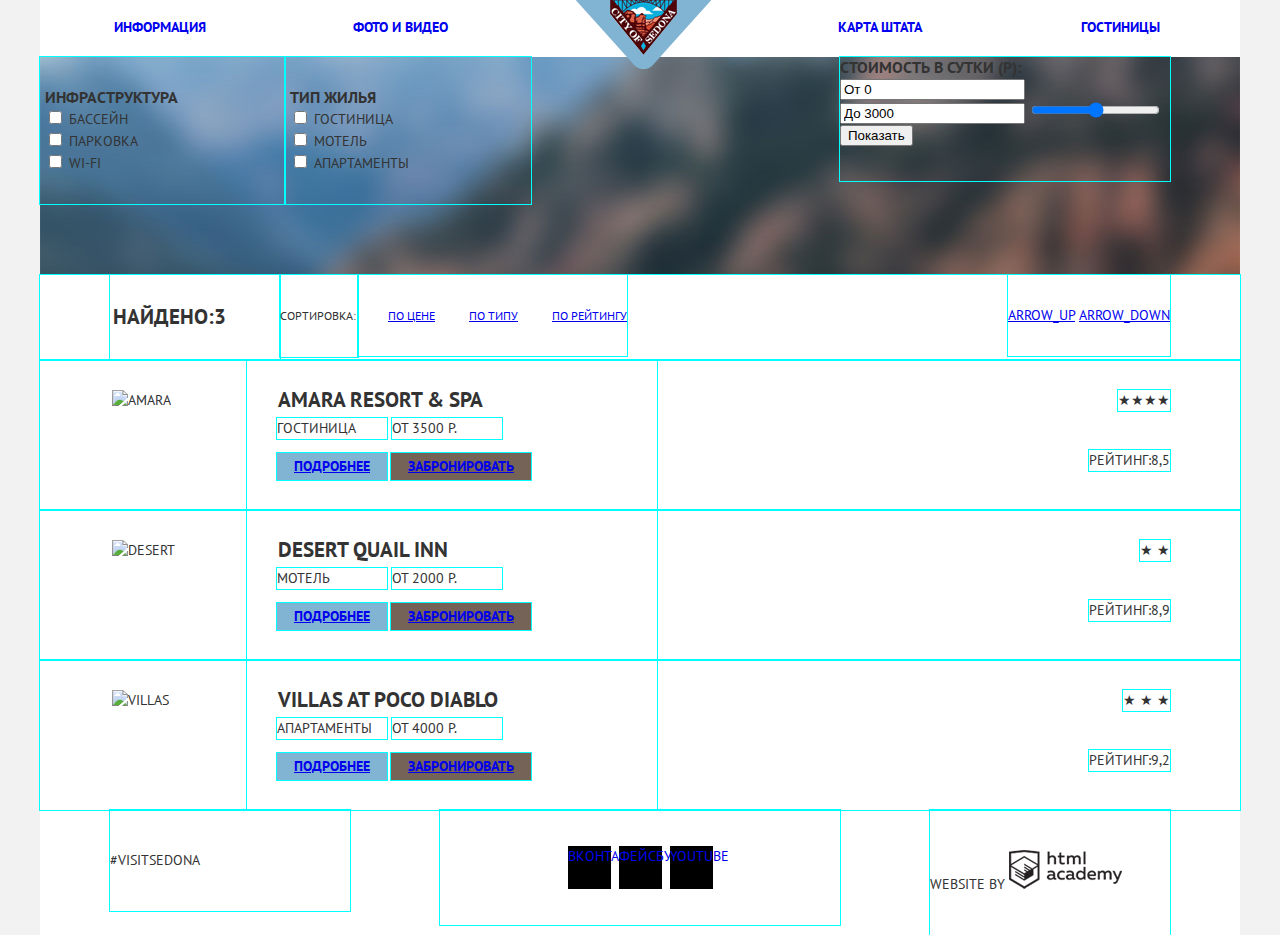
==== sedona_hotels.html @ f5ef1694 "font & padding hotels" ====
<!DOCTYPE html>
<html lang="ru">
	<head>
		<meta charset="UTF-8">
		<link href="css/style.css" rel="stylesheet">
		<link href='https://fonts.googleapis.com/css?family=PT+Sans:400,700,400italic,700italic&subset=latin,cyrillic,cyrillic-ext,latin-ext' rel='stylesheet' type='text/css'>
		<title>HTML Academy: Седона.Отели</title>
	</head>
	<body>
		<div class="container">
			<header class="main_header"> <!-- Блок: Крыша -->
				<nav class="main_navigation clearfix">
					<ul>
						<li><a href="#">Информация</a></li>
						<li><a href="#">Фото и Видео</a></li>
						<li><a class="logo" href="index.html"><img src="img/logo.png" alt="logo"/></a></li>
						<li><a href="#">Гостиницы</a></li>
						<li><a href="#">Карта штата</a></li>
					</ul>
				</nav>
			</header>
			<main class="main_hotel">
				<form class="filters clearfix" action="#" method="post"> <!-- Форма выбора отеля -->
					<div class="input-group clearfix"> <!-- Инфраструктура -->
						<h2 class="form_title">Инфраструктура</h2>
						<ul>
							<li><input type="checkbox" name="pool" id="pool"> <label for="pool" >Бассейн</label></li>
							<li><input type="checkbox" name="parking" id="parking"> <label for="parking">Парковка</label></li>
							<li><input type="checkbox" name="wi_fi" id="wi_fi"> <label for="wi_fi">wi-fi</label> </li>
						</ul>
					</div>

					<div class="input-group clearfix"> <!-- Тип жилья -->
						<h2 class="form_title">Тип жилья</h2>
						<ul>
							<li><input type="checkbox" name="hotel" id="hotel"> <label for="hotel" >Гостиница</label></li>
							<li><input type="checkbox" name="motel" id="motel"> <label for="motel">Мотель</label></li>
							<li><input type="checkbox" name="apartments" id="apartments"> <label for="apartments">Апартаменты</label></li>
						</ul>
					</div>

					<div class="block_cost"> <!-- Стоимость. Отправка формы. -->
						<h2 class="form_title">Стоимость в сутки (Р):</h2>
						<label for="field_from" ></label>
						<input id="field_from" type="text" name="field_from"  value="От 0">
						<label for="field_to" ></label>
						<input id="field_to" type="text" name="to" value="До 3000">
						<input type="range" min="0" max="5000" step="1" value="">
						<input type="button" value="Показать">
					</div>
				</form>
				
				<div class="search_results"> <!-- Блок: Карточки жилья и параметры поиска -->
					<div class="sort_panel clearfix">
						<div class="found_results">Найдено:<span>3</span> <!-- Возмонжо просто ссылка? -->
						</div> 
						<div class="sort_label">Сортировка:</div>
						<ul class="sort_params">
							<li><a href="#">По цене</a></li>
							<li><a href="#">По типу</a></li>
							<li><a href="#">По рейтингу</a></li>
						</ul>
						<div class="sort_up">
							<a class="sort_increase" href="#">arrow_up</a>
							<a class="sort_decrease" href="#">arrow_down</a>
						</div>
					</div>
					<article class="hotel_card clearfix"> <!-- Карточка Жилья -->
						<div class="hotel_picture"><img src="img/amara.jpg" alt="Amara"></div>
						<div class="hotel_about">
							<h2 class="hotel_title clearfix">Amara Resort & Spa</h2>
							<p class="hotel_type clearfix">Гостиница</p>
							<p class="hotel_cost clearfix">от 3500 Р.</p>
							<a class="hotel_details" href="#">Подробнее</a>
							<a class="hotel_booking" href="#">Забронировать</a>
						</div>
						<div class="hotel_rate">
							<div class="hotel_stars">&#9733;&#9733;&#9733;&#9733;</div> <!-- думаю тут будет css -->
							<div class="hotel_mark">Рейтинг:8,5</div>
						</div>
					</article>
					<article class="hotel_card clearfix"> <!-- Карточка Жилья -->
						<div class="hotel_picture"><img src="img/desert.jpg" alt="Desert"></div> 
						<div class="hotel_about">
							<h2 class="hotel_title">Desert Quail Inn</h2>
							<div class="hotel_card_info">
								<p class="hotel_type">Мотель</p>
								<p class="hotel_cost">от 2000 Р.</p>
								<a class="hotel_details" href="#">Подробнее</a>
								<a class="hotel_booking" href="#">Забронировать</a>
							</div>
						</div>
						<div class="hotel_rate">
							<div class="hotel_stars">★ ★</div> <!-- думаю тут будет css -->
							<div class="hotel_mark">Рейтинг:8,9</div>
						</div>
					</article>
					<article class="hotel_card clearfix"> <!-- Карточка Жилья -->
						<div class="hotel_picture"><img src="img/villas.jpg" alt="villas"></div> 
						<div class="hotel_about">
							<h2 class="hotel_title">Villas at Poco Diablo</h2>
							<p class="hotel_type clearfix">Апартаменты</p>
							<p class="hotel_cost clearfix">от 4000 Р.</p>
							<a class="hotel_details" href="#">Подробнее</a>
							<a class="hotel_booking" href="#">Забронировать</a>
						</div>
						<div class="hotel_rate">
							<div class="hotel_stars">★ ★ ★</div> <!-- думаю тут будет css -->
							<div class="hotel_mark">Рейтинг:9,2</div>
						</div>
					</article>
				</div>
			</main>
			<footer class="main_footer clearfix"> <!-- Подвал -->
				<div class="tag">
					#visitsedona
				</div>
				<div class="footer_social">
					<a class="social_btn soсial_btn_vk" href="#">Вконтакте</a>
					<a class="social_btn social_btn_fb" href="#">Фейсбук</a>
					<a class="social_btn social_btn_youtube" href="#">youtube</a>
				</div>
				<div class="copyright">
					website by
					<a class="icon_htmlacademy"><img src="img/co_academy.png" alt="#HtmlAcademy"></a>
					</div>
				</div>
			</footer>
		</div> <!--container div -->
	</body>
</html>
---- css/style.css ----
html, body {
	color: #333333;
	text-transform: uppercase;
	padding: 0;
	margin: 0px;
	font-weight: 400;
	background-color: #f2f2f2;
	font-size: 14px;
	line-height: 21px;
	font-family: "PT sans", Arial,sans-serif;
}

.main_navigation ul {
	list-style: none;
	margin:0;
	padding: 0;
}

.clearfix::after {
	content: "";
	display: table;
	clear: both;
}

.content_block h2 {
	padding: 0px;
	margin: 0px;
	font-weight: bold;
	line-height: 24px;
	color: #000000;
	font-size: 30px;
}

.content_block h3{
	padding: 0;
	margin: 0;
}

.content_block .content_title {
	font-weight: bold;
	font-size: 21px;
	padding-top: 60px;
	color: #000000;
	margin-bottom: 31px;
	line-height: 26px;
}

.features_text .content_title {
	line-height: 21px;
	color: inherit;
	padding-top: 55px;
	margin-bottom: 25px;
}

.features_text.other_color{
	background-color: #81b3d2;
	color: white;
}

.content_block > .color_background {
	background-color: #eeeeee;
}

.container {
	width: 1200px;
	margin: 0px 40px;
	background-color: white;
}

/*главное меню*/

.main_navigation ul {
	position: relative;
	margin:0;
	padding: 0px;
	list-style: none;
}

.logo {
	margin-top: -15px;
	position: absolute;
	display: block;
	padding-left: 55px;
	padding-right: 0px;
}

.main_navigation li {
	float: left;
	padding-top: 14px;
	padding-bottom: 17px;
	padding-right: 0px;
	min-width: 240px;
	text-align: center;
}

.main_navigation li:last-child {
	float: right;
}

.main_navigation li:nth-child(4) {
	float: right;
}

.main_navigation a {
	font-size: 14px;
	line-height: 26px;
	text-decoration: none;
	text-transform: uppercase;
	font-weight: bold;
}

.main_navigation a:visited {
	line-height: 26px;
	font-size: 14px;
	text-decoration: none;
	text-transform: uppercase;
	color: black;
	font-weight: bold;
}

.intro {
	height: 507px;
	background-image: url("../img/intro.jpg");
	background-position: -2px 95%;
	background-repeat: no-repeat;
}

.content_block {
	background-color:white;
	text-align:center;
}

.content_title {
	padding-bottom: 20px;
	color: #FFF;
	padding-top: 50px; 
}

.content_text {
	margin-bottom: 52px;
}

.features_text {
	width: 400px;
	text-align: center;
	float: left;
	color: #000000;
	background-color: #FFFFFF;
	min-height: 256px;
}

.content_block p {
	margin: 0;
	padding: 0;
	margin-bottom: 16px;
}

.features_picture {
	float:right;
	width: 800px;
	min-height: 256px;
	background-image:url(../img/town.jpg);
}

.content_about {
	position:relative;
	width:400px;
	min-height:256px;
	float:left;
}

.content_about .title_about {
	padding-top: 162px;
	margin-bottom: 22px;
	font-size: 21px;
}

.content_about p {
	margin: 0;
	padding: 0;
}

.content_about p {
	margin-bottom: 80px;
	padding-top: 0px;
}

.icon {
	position: absolute;
	padding: 5px;
	width: 80px;
	top: 50px;
	left: 160px;
	height: 80px;
	background-position: 2px 11px;
	background-color: #FFF;
	background-repeat: no-repeat;
}

.icon_house {
	background-image: url("../img/icon_house.png");
}

.icon.icon_food {
	background-image: url("../img/icon_food.png");
	background-position: 3px 12px;
}

.icon.icon_present {
	background-image: url("../img/icon_present.png");
	background-position: 7px 7px;
}


.features_picture:nth-child(1) {
	float:left;
	background-image: url(../img/canyon.jpg);
	width: 800px;
	min-height: 256px;
	background-position: 0 0;
	background-repeat: no-repeat;
}


.btn_find {
	height: 58px; 
	width: 458px;
}

footer {
	min-height: 56px;
}

.tag {
	float:left;
	width: 240px;
	margin-left: 70px;
	padding-top: 40px;
	padding-bottom: 40px;
	outline: 1px solid cyan;
}
.footer_social {
	float: left;
	width: 400px;
	margin-left: 90px;
	padding-top: 36px;
	padding-bottom: 36px;
	text-align: center;
	outline:1px solid cyan;
}

.social_btn {
	display: inline-block;
	width: 43px;
	height: 43px;
	margin: 0 2px;
	vertical-align: top;
	text-decoration: none;
	background: #000000;
}

.copyright {
	float:right;
	width: 240px;
	margin-right: 70px;
	padding-top: 40px;
	padding-bottom: 40px;
	outline: 1px solid cyan;
}
/*Поп-ап форма */
.map_block {

}

.content_block .map_title {
	font-size: 30px;
	font-weight: bold;
	line-height: 24px;
	margin-bottom: 28px;
}

.content_block .map_text {
	font-size: 14px;
	line-height: 26px;
	font-weight: 400;
	padding: 0;
	margin: 0;
	margin-bottom: 42px;
}

.form_search_hotels {
	float:left;
	outline: 1px solid cyan;
	height: 395px;
	width: 568px;
	margin-left: 316px;
}

.form_search_hotels .form_title {
	display: block;
	background-color: #766357;
	padding-top: 32px;
	padding-bottom: 32px;
	margin-bottom: 55px;
}


/*Страница отели*/
.main_hotel {
	margin:0;
	padding:0;
	font-weight:400;
	font-family:"PT sans", Arial,sans-serif;
}

form.filters {
	padding:0;
	margin:0;
	min-height:218px;
	background-image: url(../img/form_background.jpg);
	background-repeat:no-repeat;
	background-position: 0 17%;
	font-size:16px;
	font-weight:400;
	font-family:"PT sans", Arial,sans-serif;

}

form ul {
	list-style: none;
	margin:0;
	padding:0;
}

.filters h2 {
	margin: 0;
	font-size: 16px;
	font-weight: bold;
	line-height: 21px;
	padding: 0;
}

.filters li {
	margin: 0;
	padding: 0;
	font-size: 14px;
	font-weight: 400;
	line-height: 21px;
	
}
.input-group {
	padding-top: 30px;
	padding-left: 5px;
	padding-bottom: 30px;
	float: left;
	width: 240px;
	outline: 1px solid cyan;
}

.input-group:nth-child(2) {
	outline: 1px solid cyan;
	width: 241px;
	margin-left: 0px;
}

.block_cost {
	float:right;
	outline: 1px solid cyan;
	width:330px;
	margin-right: 70px;
	padding-bottom:35px;
}
.search_results {
}

.sort_panel {
	outline: 1px solid cyan;
	min-height: 82px;
}

.sort_panel ul {
	list-style: none;
	margin: 0px;
	padding: 0px;
	padding-top: 30px;
	padding-bottom: 30px;
}

.sort_panel li {
	display: inline-block;
	padding-left: 30px;
	font-size: 12px;
	line-height: 18px;
	font-weight: 400
}

.found_results {
	float: left;
	outline: 1px solid cyan;
	margin-left: 70px;
	padding-top: 29px;
	padding-right: 54px;
	font-size: 21px;
	font-weight: bold;
	line-height: 26px;
	padding-bottom: 30px;
	padding-left: 3px;
}

.sort_label {
	float: left;
	padding-top: 32px;
	padding-bottom: 32px;
	width: 78px;
	outline: 1px solid cyan;
	font-size: 12px;
	line-height: 18px;
	font-weight: 400;
}

.sort_params {
	outline: 1px solid cyan;
	float: left;
}

.sort_up {
	outline: 1px solid cyan;
	float:right;
	padding-top: 30px;
	padding-bottom: 30px;
	margin-right: 70px;
}

.hotel_card {
	outline: 1px solid cyan;
	min-height: 150px;
}
.hotel_card h2 {
	padding: 0;
	margin: 0;

}
.hotel_card p {
	padding: 0;
	margin-top: 0;
	float: left;
	outline: 1px solid cyan;
	min-width: 110px;
	font-size: 14px;
	font-weight: 400;

}

.hotel_picture {
	float: left;
	width: 135px;
	height: 90px;
	padding-bottom: 30px;
	padding-top: 30px;
	margin-left: 72px;
}

.hotel_about {
	outline: 1px solid cyan;
	float:left;
	width: 380px;
	padding: 0px;
	margin: 0px;
	padding-left: 30px;
}

.hotel_about .hotel_title {
	float: left;
	font-size: 21px;
	font-weight: bold;
	line-height: 26px;
	padding-top: 27px;
	padding-left:1px;
	margin-right: 76px;
	margin-bottom: 5px;
	min-width: 250px;;
}

.hotel_type {
	margin-right: 5px;
}

.hotel_cost {
	margin-right: 100px;
}

.hotel_about a {
	float:left;
	font-size: 14px;
	line-height: 21px;
	font-weight: bold;
	outline: 1px solid cyan;
	margin-right:4px;
	padding-top: 3px;
	padding-right: 17px;
	padding-left: 17px;
	padding-bottom: 3px;
	margin-bottom: 30px;
}
.hotel_details {
	background-color: #81b3d2;
}
.hotel_booking {
	/*margin-left: -7px;*/
	background-color: #766357;
}
.hotel_rate {
	float:right;
	padding-right: 70px;
}

.hotel_stars {
	float:right;
	outline: 1px solid cyan;
	margin-top: 30px;
}

.hotel_mark {
	outline: 1px solid cyan;
	margin-top:90px;
	margin-bottom: 30px;
}

.container {
	padding: 0 0px;
}
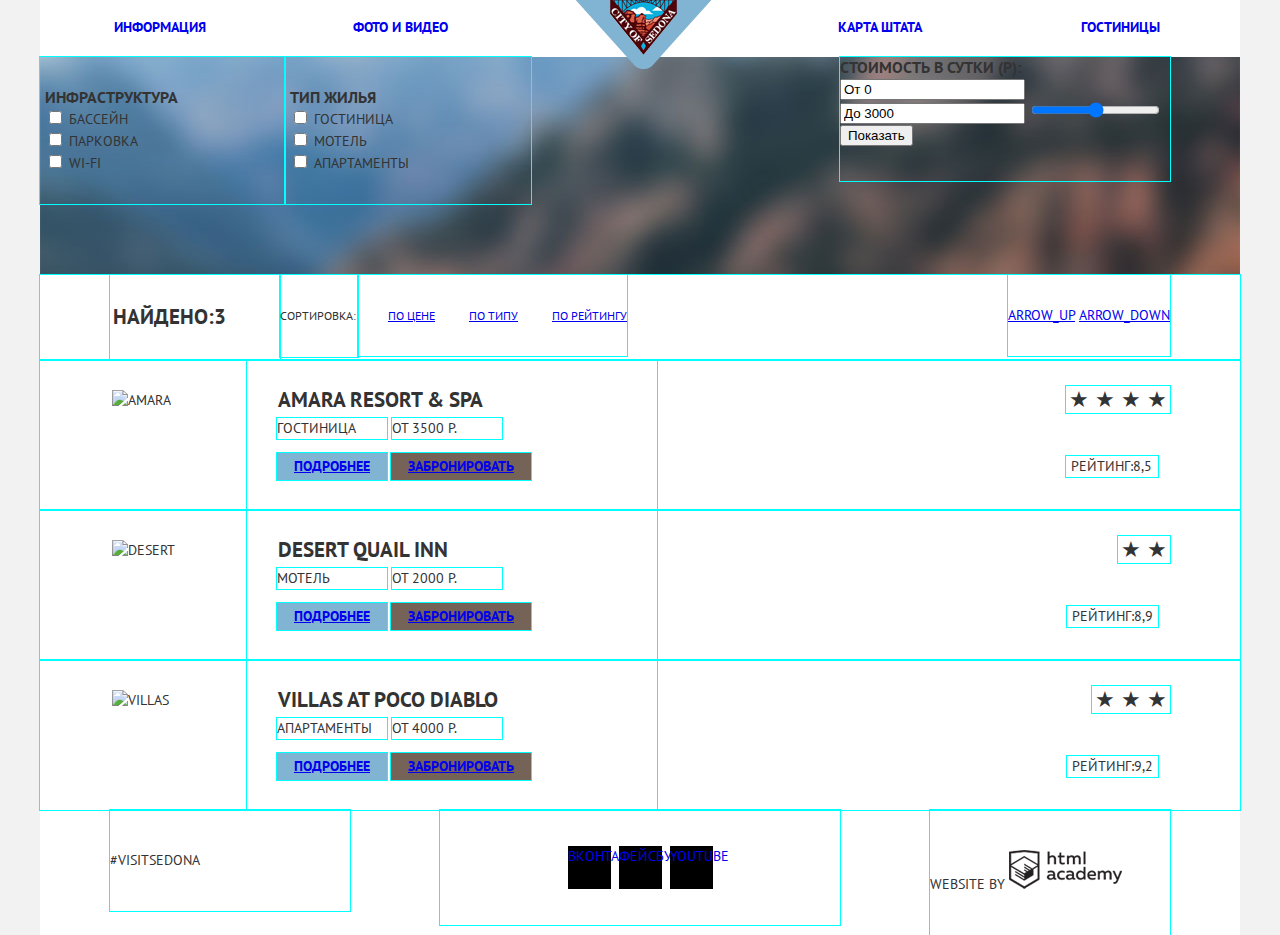
==== commit a54efe09: "footer" ====
--- a/sedona_hotels.html
+++ b/sedona_hotels.html
@@ -75,7 +75,7 @@
 							<a class="hotel_booking" href="#">Забронировать</a>
 						</div>
 						<div class="hotel_rate">
-							<div class="hotel_stars">&#9733;&#9733;&#9733;&#9733;</div> <!-- думаю тут будет css -->
+							<div class="hotel_stars">★ ★ ★ ★</div> <!-- думаю тут будет css -->
 							<div class="hotel_mark">Рейтинг:8,5</div>
 						</div>
 					</article>
--- a/css/style.css
+++ b/css/style.css
@@ -506,7 +506,6 @@
 	background-color: #81b3d2;
 }
 .hotel_booking {
-	/*margin-left: -7px;*/
 	background-color: #766357;
 }
 .hotel_rate {
@@ -517,13 +516,19 @@
 .hotel_stars {
 	float:right;
 	outline: 1px solid cyan;
-	margin-top: 30px;
+	margin-top: 26px;
+	font-size: 22px;
+	line-height: 21px;
+	padding: 3px;
 }
 
 .hotel_mark {
-	outline: 1px solid cyan;
-	margin-top:90px;
+	margin-top: 96px;
 	margin-bottom: 30px;
+	padding-left: 5px;
+	padding-right: 5px;
+	margin-right: 12px;
+	outline:1px solid cyan;
 }
 
 .container {
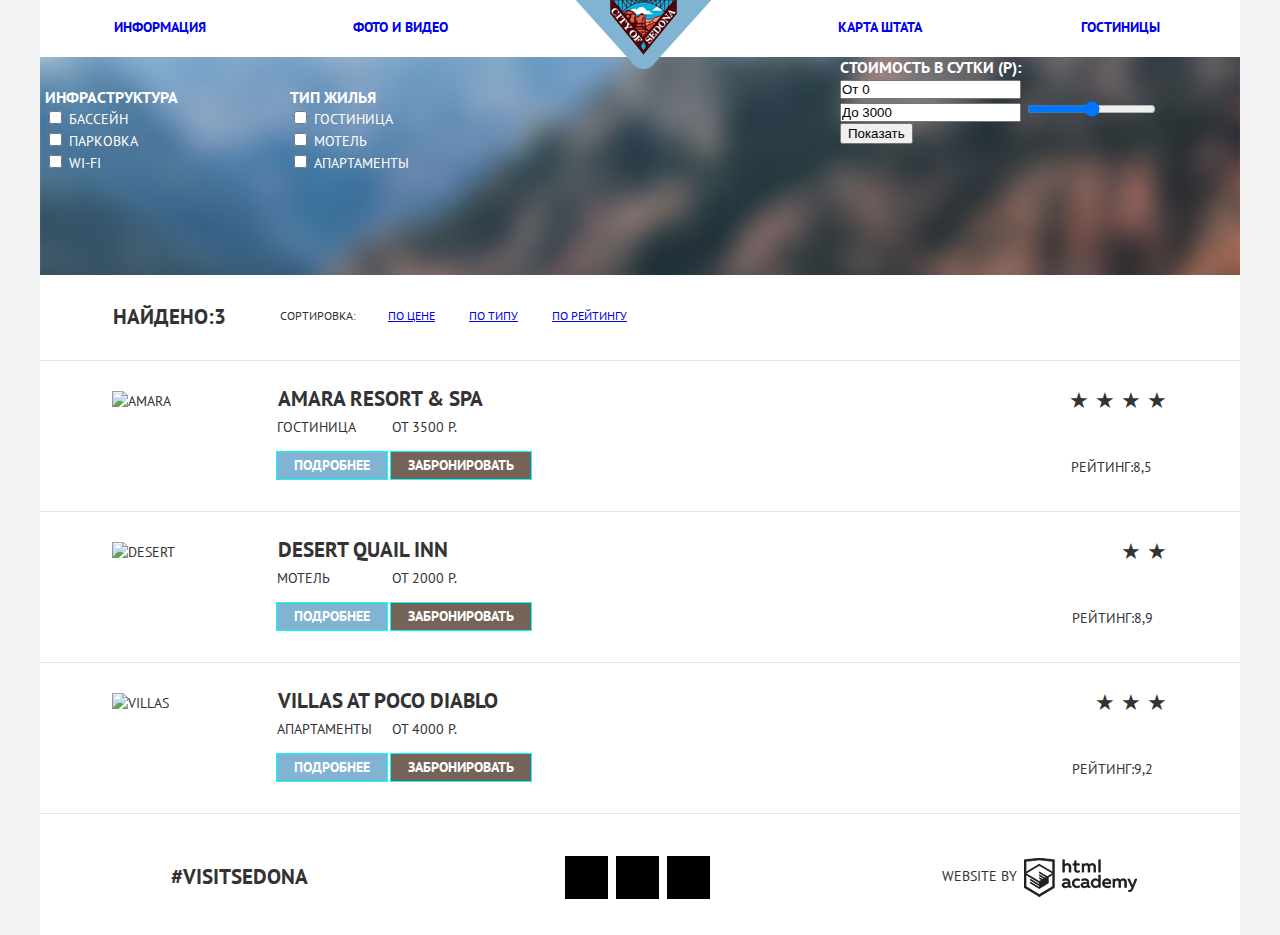
==== commit be764a59: "icon fonts" ====
--- a/sedona_hotels.html
+++ b/sedona_hotels.html
@@ -61,8 +61,8 @@
 							<li><a href="#">По рейтингу</a></li>
 						</ul>
 						<div class="sort_up">
-							<a class="sort_increase" href="#">arrow_up</a>
-							<a class="sort_decrease" href="#">arrow_down</a>
+							<a class="sort_increase" href="#"><span class="icon-up-dir"></span></a>
+							<a class="sort_decrease" href="#"><span class="icon-down-dir"></span></a>
 						</div>
 					</div>
 					<article class="hotel_card clearfix"> <!-- Карточка Жилья -->
@@ -116,9 +116,9 @@
 					#visitsedona
 				</div>
 				<div class="footer_social">
-					<a class="social_btn soсial_btn_vk" href="#">Вконтакте</a>
-					<a class="social_btn social_btn_fb" href="#">Фейсбук</a>
-					<a class="social_btn social_btn_youtube" href="#">youtube</a>
+					<a class="social_btn soсial_btn_tw" href="#"><span class="icon-twitter"></span></a>
+					<a class="social_btn social_btn_fb" href="#"><span class="icon-facebook"></span></a>
+					<a class="social_btn social_btn_youtube" href="#"><span class="icon-youtube"></span></a>
 				</div>
 				<div class="copyright">
 					website by
--- a/css/style.css
+++ b/css/style.css
@@ -1,13 +1,13 @@
 html, body {
-	color: #333333;
 	text-transform: uppercase;
 	padding: 0;
 	margin: 0px;
 	font-weight: 400;
-	background-color: #f2f2f2;
 	font-size: 14px;
 	line-height: 21px;
 	font-family: "PT sans", Arial,sans-serif;
+	color: #333333;
+	background-color: #f2f2f2;
 }
 
 .main_navigation ul {
@@ -105,7 +105,6 @@
 	font-size: 14px;
 	line-height: 26px;
 	text-decoration: none;
-	text-transform: uppercase;
 	font-weight: bold;
 }
 
@@ -126,8 +125,7 @@
 }
 
 .content_block {
-	background-color:white;
-	text-align:center;
+	text-align: center;
 }
 
 .content_title {
@@ -228,25 +226,27 @@
 }
 
 footer {
-	min-height: 56px;
+	min-height: 120px;
 }
 
 .tag {
 	float:left;
-	width: 240px;
-	margin-left: 70px;
-	padding-top: 40px;
 	padding-bottom: 40px;
-	outline: 1px solid cyan;
+	padding-top:50px;
+	padding-left: 61px;
+	margin-left:70px;
+	width:240px;
+	font-size:21px;
+	font-weight:bold;
+	line-height:26px;
 }
 .footer_social {
 	float: left;
 	width: 400px;
-	margin-left: 90px;
-	padding-top: 36px;
+	margin-left: 26px;
+	padding-top: 42px;
 	padding-bottom: 36px;
 	text-align: center;
-	outline:1px solid cyan;
 }
 
 .social_btn {
@@ -260,18 +260,36 @@
 }
 
 .copyright {
+	position: relative;
 	float:right;
 	width: 240px;
-	margin-right: 70px;
-	padding-top: 40px;
+	margin-right: 58px;
+	padding-top: 52px;
 	padding-bottom: 40px;
-	outline: 1px solid cyan;
+}
+
+.icon_htmlacademy {
+	display:block;
+	width: 113px;
+	height: 39px;
+	position: absolute;
+	top: 44px;
+	left: 82px;
+	background-image: url(../img/co_academy.png);
+	background-repeat: no-repeat;
+}
+.icon_htmlacademy:hover {
+	background-image: url(../img/co_academy_hover.png);
+	background-repeat: no-repeat;
 }
 /*Поп-ап форма */
 .map_block {
-
-}
-
+	position: relative;
+}
+
+input[type="text" i] {
+    padding:0 ;
+}
 .content_block .map_title {
 	font-size: 30px;
 	font-weight: bold;
@@ -285,25 +303,107 @@
 	font-weight: 400;
 	padding: 0;
 	margin: 0;
-	margin-bottom: 42px;
+	margin-bottom: 130px;
 }
 
 .form_search_hotels {
-	float:left;
-	outline: 1px solid cyan;
-	height: 395px;
-	width: 568px;
-	margin-left: 316px;
+	position: absolute;
+	width: 570px;
+	height: 482px;
+	left: 316px;
+	background-color: white;
+	top: 207px;
 }
 
 .form_search_hotels .form_title {
 	display: block;
 	background-color: #766357;
-	padding-top: 32px;
-	padding-bottom: 32px;
-	margin-bottom: 55px;
-}
-
+	padding-top: 30px;
+	padding-bottom: 30px;
+	margin-bottom: 56px;
+	color: white;
+}
+.form_search_hotels .form_params {
+	position: relative;
+	min-height: 342px;
+	width: 458px;
+	margin-left: 55px;
+	margin-right: 55px;
+}
+
+.form_params label {
+	float: left;
+	line-height: 26px;
+	font-weight: bold;
+	font-size: 14px;;;;
+}
+
+.form_params input {
+	width: 115px;
+	background-color: #f2f2f2;
+	height: 30px;
+	margin-left: 33px;;;;
+}
+
+.form_search_hotels .field_date_in {
+	width: 342px;
+	height: 33px;
+	margin-left: 16px;
+
+}
+.form_search_hotels .field_date_out {
+	width: 342px;
+	height: 32px;
+	margin-left: 16px;
+	background-color: #f2f2f2;
+}
+
+.field_title_in {
+	margin-bottom: 32px;
+	float: left;
+	margin-left: 1px;
+}
+
+.field_title_out {
+	font-size: 14px;
+	font-weight: bold;
+	line-height: 26px;
+	float: left;
+	margin-left: -3px;
+	margin-bottom: 35px;
+}
+
+.field_title_adults {
+}
+.form_params .field_title_children {
+	float: right;
+}
+
+.form_params .field_number_chld {
+	margin-left: 19px;
+}
+
+.form_params .btn_search {
+	margin-top: 52px;
+	width: 459px;
+	margin-left: 0px;
+	height: 61px;
+	font-size: 21px;
+	font-weight: bold;
+	line-height: 26px;
+	color: #FFFFFF;
+	background-color: #81b3d2;
+	text-transform: uppercase;
+	font-family: "PT sans", Arial,sans-serif;
+}
+
+.map {
+	width: auto;
+	height: 472px;
+	background-image: url(../img/sedona_map.jpg);
+	background-repeat: no-repeat;
+	background-position: 0 0;
+}
 
 /*Страница отели*/
 .main_hotel {
@@ -338,6 +438,7 @@
 	font-weight: bold;
 	line-height: 21px;
 	padding: 0;
+	color: #FFFFFF;
 }
 
 .filters li {
@@ -346,6 +447,7 @@
 	font-size: 14px;
 	font-weight: 400;
 	line-height: 21px;
+	color: #FFFFFF;
 	
 }
 .input-group {
@@ -354,18 +456,15 @@
 	padding-bottom: 30px;
 	float: left;
 	width: 240px;
-	outline: 1px solid cyan;
 }
 
 .input-group:nth-child(2) {
-	outline: 1px solid cyan;
 	width: 241px;
 	margin-left: 0px;
 }
 
 .block_cost {
 	float:right;
-	outline: 1px solid cyan;
 	width:330px;
 	margin-right: 70px;
 	padding-bottom:35px;
@@ -374,8 +473,8 @@
 }
 
 .sort_panel {
-	outline: 1px solid cyan;
 	min-height: 82px;
+	border-bottom: 1px solid #e5e5e5;
 }
 
 .sort_panel ul {
@@ -396,7 +495,6 @@
 
 .found_results {
 	float: left;
-	outline: 1px solid cyan;
 	margin-left: 70px;
 	padding-top: 29px;
 	padding-right: 54px;
@@ -412,19 +510,16 @@
 	padding-top: 32px;
 	padding-bottom: 32px;
 	width: 78px;
-	outline: 1px solid cyan;
 	font-size: 12px;
 	line-height: 18px;
 	font-weight: 400;
 }
 
 .sort_params {
-	outline: 1px solid cyan;
 	float: left;
 }
 
 .sort_up {
-	outline: 1px solid cyan;
 	float:right;
 	padding-top: 30px;
 	padding-bottom: 30px;
@@ -432,8 +527,8 @@
 }
 
 .hotel_card {
-	outline: 1px solid cyan;
 	min-height: 150px;
+	border-bottom: 1px solid #e5e5e5;
 }
 .hotel_card h2 {
 	padding: 0;
@@ -444,7 +539,6 @@
 	padding: 0;
 	margin-top: 0;
 	float: left;
-	outline: 1px solid cyan;
 	min-width: 110px;
 	font-size: 14px;
 	font-weight: 400;
@@ -461,7 +555,6 @@
 }
 
 .hotel_about {
-	outline: 1px solid cyan;
 	float:left;
 	width: 380px;
 	padding: 0px;
@@ -474,7 +567,7 @@
 	font-size: 21px;
 	font-weight: bold;
 	line-height: 26px;
-	padding-top: 27px;
+	padding-top: 25px;
 	padding-left:1px;
 	margin-right: 76px;
 	margin-bottom: 5px;
@@ -501,6 +594,8 @@
 	padding-left: 17px;
 	padding-bottom: 3px;
 	margin-bottom: 30px;
+	color:#FFFFFF;
+	text-decoration: none;
 }
 .hotel_details {
 	background-color: #81b3d2;
@@ -515,7 +610,6 @@
 
 .hotel_stars {
 	float:right;
-	outline: 1px solid cyan;
 	margin-top: 26px;
 	font-size: 22px;
 	line-height: 21px;
@@ -528,7 +622,6 @@
 	padding-left: 5px;
 	padding-right: 5px;
 	margin-right: 12px;
-	outline:1px solid cyan;
 }
 
 .container {
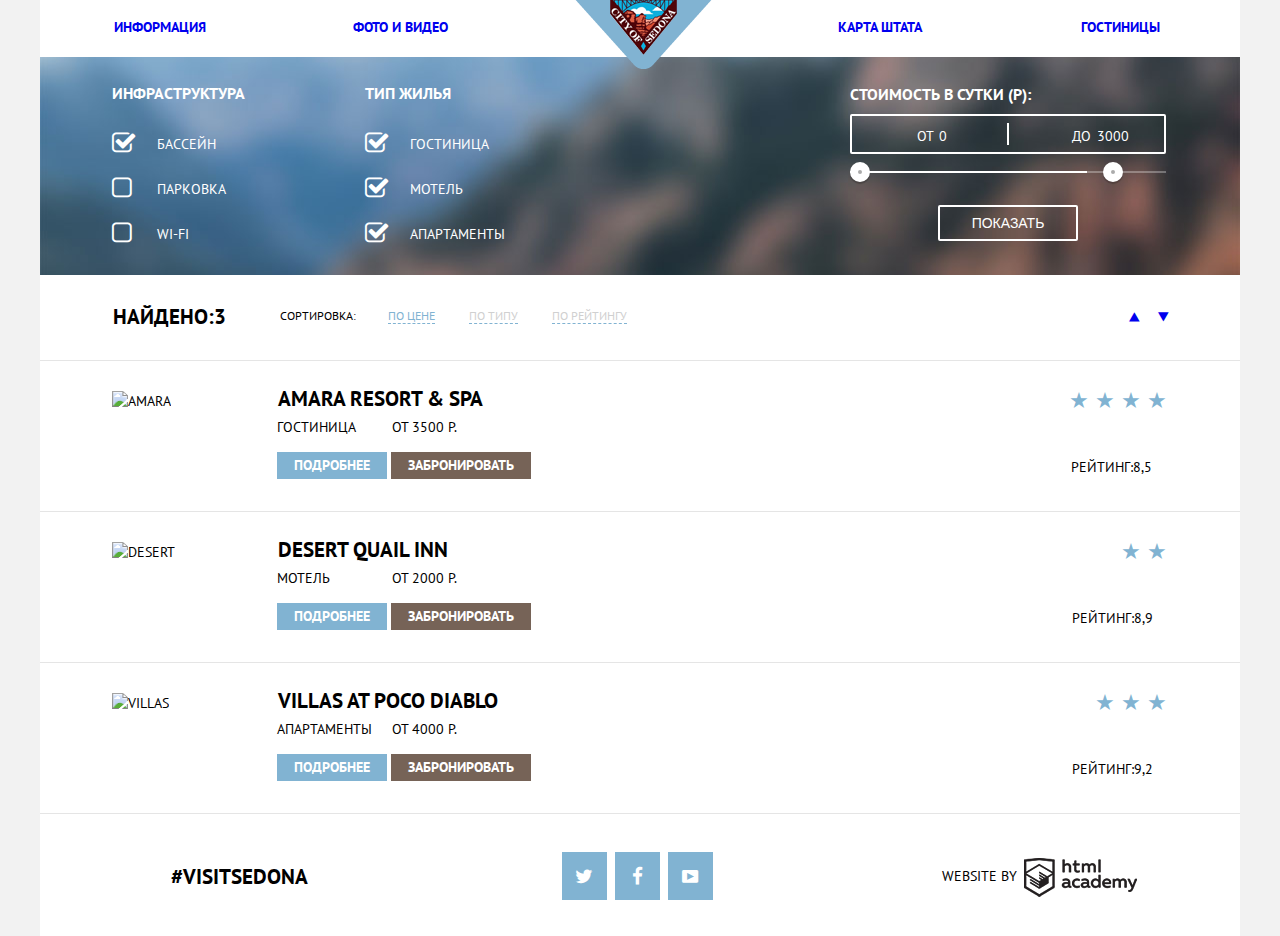
==== commit 0053c8a8: "decoration" ====
--- a/sedona_hotels.html
+++ b/sedona_hotels.html
@@ -24,39 +24,42 @@
 					<div class="input-group clearfix"> <!-- Инфраструктура -->
 						<h2 class="form_title">Инфраструктура</h2>
 						<ul>
-							<li><input type="checkbox" name="pool" id="pool"> <label for="pool" >Бассейн</label></li>
+							<li><input type="checkbox" name="pool" id="pool" checked> <label for="pool">Бассейн</label></li>
 							<li><input type="checkbox" name="parking" id="parking"> <label for="parking">Парковка</label></li>
 							<li><input type="checkbox" name="wi_fi" id="wi_fi"> <label for="wi_fi">wi-fi</label> </li>
 						</ul>
 					</div>
-
 					<div class="input-group clearfix"> <!-- Тип жилья -->
 						<h2 class="form_title">Тип жилья</h2>
 						<ul>
-							<li><input type="checkbox" name="hotel" id="hotel"> <label for="hotel" >Гостиница</label></li>
-							<li><input type="checkbox" name="motel" id="motel"> <label for="motel">Мотель</label></li>
-							<li><input type="checkbox" name="apartments" id="apartments"> <label for="apartments">Апартаменты</label></li>
+							<li><input type="checkbox" name="hotel" id="hotel" checked> <label for="hotel" >Гостиница</label></li>
+							<li><input type="checkbox" name="motel" id="motel" checked> <label for="motel">Мотель</label></li>
+							<li><input type="checkbox" name="apartments" id="apartments" checked> <label for="apartments">Апартаменты</label></li>
 						</ul>
 					</div>
-
-					<div class="block_cost"> <!-- Стоимость. Отправка формы. -->
-						<h2 class="form_title">Стоимость в сутки (Р):</h2>
-						<label for="field_from" ></label>
-						<input id="field_from" type="text" name="field_from"  value="От 0">
-						<label for="field_to" ></label>
-						<input id="field_to" type="text" name="to" value="До 3000">
-						<input type="range" min="0" max="5000" step="1" value="">
-						<input type="button" value="Показать">
+					<div class="filter-range"> <!-- Стоимость. Отправка формы. -->
+						<div class="filter-range-title">Стоимость в сутки (р):</div>
+						<div class="price-controls">
+							<label class="min-price">от <input type="text" name="min-price" value="0"></label>
+							<label class="max-price">до <input type="text" name="max-price" value="3000"></label>
+						</div>
+						<div class="range-controls">
+							<div class="scale">
+								<div class="bar"></div>
+							</div>
+							<div class="range-toggle range-toggle-min"></div>
+							<div class="range-toggle range-toggle-max"></div>
+						</div>
+						<button class="btn-transparent" type="submit">Показать</button>
 					</div>
 				</form>
-				
 				<div class="search_results"> <!-- Блок: Карточки жилья и параметры поиска -->
 					<div class="sort_panel clearfix">
 						<div class="found_results">Найдено:<span>3</span> <!-- Возмонжо просто ссылка? -->
 						</div> 
 						<div class="sort_label">Сортировка:</div>
 						<ul class="sort_params">
-							<li><a href="#">По цене</a></li>
+							<li><a class="sort_active" href="#">По цене</a></li>
 							<li><a href="#">По типу</a></li>
 							<li><a href="#">По рейтингу</a></li>
 						</ul>
@@ -75,7 +78,7 @@
 							<a class="hotel_booking" href="#">Забронировать</a>
 						</div>
 						<div class="hotel_rate">
-							<div class="hotel_stars">★ ★ ★ ★</div> <!-- думаю тут будет css -->
+							<div class="hotel_stars">★ ★ ★ ★</div>
 							<div class="hotel_mark">Рейтинг:8,5</div>
 						</div>
 					</article>
--- a/css/style.css
+++ b/css/style.css
@@ -6,9 +6,47 @@
 	font-size: 14px;
 	line-height: 21px;
 	font-family: "PT sans", Arial,sans-serif;
-	color: #333333;
 	background-color: #f2f2f2;
-}
+	color: #000000;
+}
+@font-face {
+	font-weight: normal;
+	font-style: normal;
+
+	font-family: "symbols-sedona";
+	src: url("../fonts/symbols-sedona.woff") format("woff"),
+		url("../fonts/symbols-sedona.woff2") format("woff2");
+}
+
+[class^="icon-"]::before,
+[class*=" icon-"]::before {
+  display: inline-block;
+
+  font-weight: normal;
+
+  speak: none;
+  text-decoration: inherit;
+  width: 1em;
+  font-style: normal;
+  font-variant: normal;
+  font-family: "symbols-sedona";
+  text-align: center;
+  text-transform: none;
+  line-height: 24px;
+}
+
+.icon-facebook::before { content: "\66"; } /* "f" */
+.icon-twitter::before { content: "\74"; } /* "t" */
+.icon-up-dir::before { content: "\25b2"; } /* "▲" */
+.icon-down-dir::before { content: "\25bc"; } /* "▼" */
+.icon-star::before { content: "\2605"; } /* "★" */
+.icon-check-off::before { content: "\2610"; } /* "☐" */
+.icon-check-on::before { content: "\2611"; } /* "☑" */
+.icon-calendar::before { content: "\e800"; } /* "" */
+.icon-plus::before { content: "\e801"; } /* "" */
+.icon-minus::before { content: "\e802"; } /* "" */
+.icon-youtube::before { content: "\f39e"; } /* "" */
+
 
 .main_navigation ul {
 	list-style: none;
@@ -17,9 +55,9 @@
 }
 
 .clearfix::after {
-	content: "";
 	display: table;
 	clear: both;
+	content: "";
 }
 
 .content_block h2 {
@@ -64,6 +102,7 @@
 .container {
 	width: 1200px;
 	margin: 0px 40px;
+	/*padding: 0 0;*/
 	background-color: white;
 }
 
@@ -89,8 +128,8 @@
 	padding-top: 14px;
 	padding-bottom: 17px;
 	padding-right: 0px;
+	text-align: center;
 	min-width: 240px;
-	text-align: center;
 }
 
 .main_navigation li:last-child {
@@ -168,8 +207,8 @@
 }
 
 .content_about .title_about {
-	padding-top: 162px;
-	margin-bottom: 22px;
+	padding-top: 165px;
+	margin-bottom: 27px;
 	font-size: 21px;
 }
 
@@ -244,20 +283,24 @@
 	float: left;
 	width: 400px;
 	margin-left: 26px;
-	padding-top: 42px;
+	padding-top: 38px;
 	padding-bottom: 36px;
 	text-align: center;
 }
 
 .social_btn {
 	display: inline-block;
-	width: 43px;
-	height: 43px;
-	margin: 0 2px;
-	vertical-align: top;
+	width: 45px;
+	height: 35px;
+	margin: 0px 2px;
+	background: #81b3d2;
+	color: #ffffff;
+	font-weight: bold;
+	font-size: 19px;
 	text-decoration: none;
-	background: #000000;
-}
+	padding-top: 13px;
+}
+
 
 .copyright {
 	position: relative;
@@ -287,9 +330,6 @@
 	position: relative;
 }
 
-input[type="text" i] {
-    padding:0 ;
-}
 .content_block .map_title {
 	font-size: 30px;
 	font-weight: bold;
@@ -335,14 +375,14 @@
 	float: left;
 	line-height: 26px;
 	font-weight: bold;
-	font-size: 14px;;;;
+	font-size: 14px;
 }
 
 .form_params input {
 	width: 115px;
 	background-color: #f2f2f2;
 	height: 30px;
-	margin-left: 33px;;;;
+	margin-left: 33px;
 }
 
 .form_search_hotels .field_date_in {
@@ -423,22 +463,21 @@
 	font-size:16px;
 	font-weight:400;
 	font-family:"PT sans", Arial,sans-serif;
-
-}
-
+}
 form ul {
-	list-style: none;
 	margin:0;
 	padding:0;
+	list-style:none;
 }
 
 .filters h2 {
+	font-size: 16px;
+	font-weight: bold;
+	line-height: 21px;
+	padding: 0;
+	color: #FFFFFF;
 	margin: 0;
-	font-size: 16px;
-	font-weight: bold;
-	line-height: 21px;
-	padding: 0;
-	color: #FFFFFF;
+	margin-bottom: 30px;
 }
 
 .filters li {
@@ -451,22 +490,20 @@
 	
 }
 .input-group {
-	padding-top: 30px;
-	padding-left: 5px;
-	padding-bottom: 30px;
-	float: left;
-	width: 240px;
+	padding-top: 26px;
+	float: left;
+	width: 253px;
+	margin-left: 72px;
 }
 
 .input-group:nth-child(2) {
-	width: 241px;
 	margin-left: 0px;
 }
 
 .block_cost {
 	float:right;
-	width:330px;
-	margin-right: 70px;
+	width: 330px;
+	margin-right:70px;
 	padding-bottom:35px;
 }
 .search_results {
@@ -490,9 +527,18 @@
 	padding-left: 30px;
 	font-size: 12px;
 	line-height: 18px;
-	font-weight: 400
-}
-
+	font-weight: 400;;;;;
+}
+.sort_params a {
+	text-decoration: none;
+	color:#d0d0d0;
+	border-bottom: 1px dashed #81B3D2 ;
+}
+
+
+.sort_params .sort_active {
+	color: #81B3D2;
+}
 .found_results {
 	float: left;
 	margin-left: 70px;
@@ -523,7 +569,10 @@
 	float:right;
 	padding-top: 30px;
 	padding-bottom: 30px;
-	margin-right: 70px;
+	margin-right: 65px;
+	font-size: 23px;
+	line-height: 20px;;
+	color: #cccccc;
 }
 
 .hotel_card {
@@ -587,7 +636,6 @@
 	font-size: 14px;
 	line-height: 21px;
 	font-weight: bold;
-	outline: 1px solid cyan;
 	margin-right:4px;
 	padding-top: 3px;
 	padding-right: 17px;
@@ -614,6 +662,7 @@
 	font-size: 22px;
 	line-height: 21px;
 	padding: 3px;
+	color: #81b3d2;
 }
 
 .hotel_mark {
@@ -624,6 +673,168 @@
 	margin-right: 12px;
 }
 
-.container {
-	padding: 0 0px;
+input[type="checkbox"] {
+	display: none;
+}
+
+
+input[type="checkbox"]+label {
+	display: block;
+	padding-left: 45px;
+	line-height: 20px;
+	position: relative;
+	cursor: pointer;
+	margin-bottom: 25px;
+}
+
+input[type="checkbox"] + label::before {
+	content: "\2610";
+	position: absolute;
+	font-family: "symbols-sedona";
+	font-size: 25px;
+	top: 0;
+	left: 0;
+}
+input[type="checkbox"]:checked + label::before {
+		content: "\2611";
+}
+.hotel_stars {
+	content: "\2610"
+}
+
+/*Форма цены*/
+.filter-range {
+	width: 316px;
+	text-transform: uppercase;
+	margin-right: 74px;
+	margin-top: 27px;
+	color: #ffffff;
+	float: right;
+}
+
+.filter-range-title {
+	margin-bottom: 9px;
+
+	font-weight: 600;
+	font-size: 16px;
+	line-height: 21px;
+}
+
+.price-controls {
+	position: relative;
+	height: 36px;
+	margin-bottom: 17px;
+
+	font-size: 0;
+
+	border: 2px solid #ffffff;
+	border-radius: 2px;
+}
+
+.price-controls::after {
+	content: "";
+	position: absolute;
+	top: 50%;
+	left: 50%;
+
+	width: 2px;
+	height: 22px;
+
+	background: #ffffff;
+	transform: translate(-50%, -50%);
+}
+
+.price-controls label {
+	display: inline-block;
+
+	font-size: 14px;
+
+	cursor: pointer;
+	vertical-align: top;
+	line-height: 38px;
+}
+
+.price-controls .min-price,
+.price-controls .max-price {
+	width: 90px;
+	padding-left: 65px;
+}
+
+.price-controls input {
+
+	background: none;
+	border: none;
+	outline: none;
+	font: inherit;
+	color: inherit;
+	margin: 0;
+
+	width: 50px;
+}
+
+.range-controls {
+	position: relative;
+
+	margin-bottom: 32px;
+}
+
+.range-controls .scale {
+	height: 2px;
+	background: rgba(255, 255, 255, 0.3);
+}
+
+.range-controls .bar {
+	width: 75%;
+	height: 2px;
+
+	background: #ffffff;
+}
+
+.range-toggle {
+	position: absolute;
+
+	width: 4px;
+	height: 4px;
+
+	background: #ababab;
+	border: 8px solid #ffffff;
+	border-radius: 50%;
+	box-shadow: 0 2px 1px 0 rgba(0, 1, 1, 0.2);
+	cursor: pointer;
+	top: -9px;
+}
+
+.range-toggle:hover {
+	background: #1c4f80;
+}
+
+.range-toggle-min {
+	left: 0px;
+}
+
+.range-toggle-max {
+	left: 80%;
+}
+
+.btn-transparent {
+	display: block;
+	margin: 0 auto;
+	padding: 6px 32px;
+
+	font-size: 14px;
+	line-height: 20px;
+	color: #ffffff;
+	text-transform: uppercase;
+
+	background: transparent;
+	border: 2px solid #ffffff;
+	border-radius: 2px;
+	outline: none;
+	cursor: pointer;
+}
+
+.btn-transparent:hover {
+	color: #000000;
+
+	background: #ffffff;
 }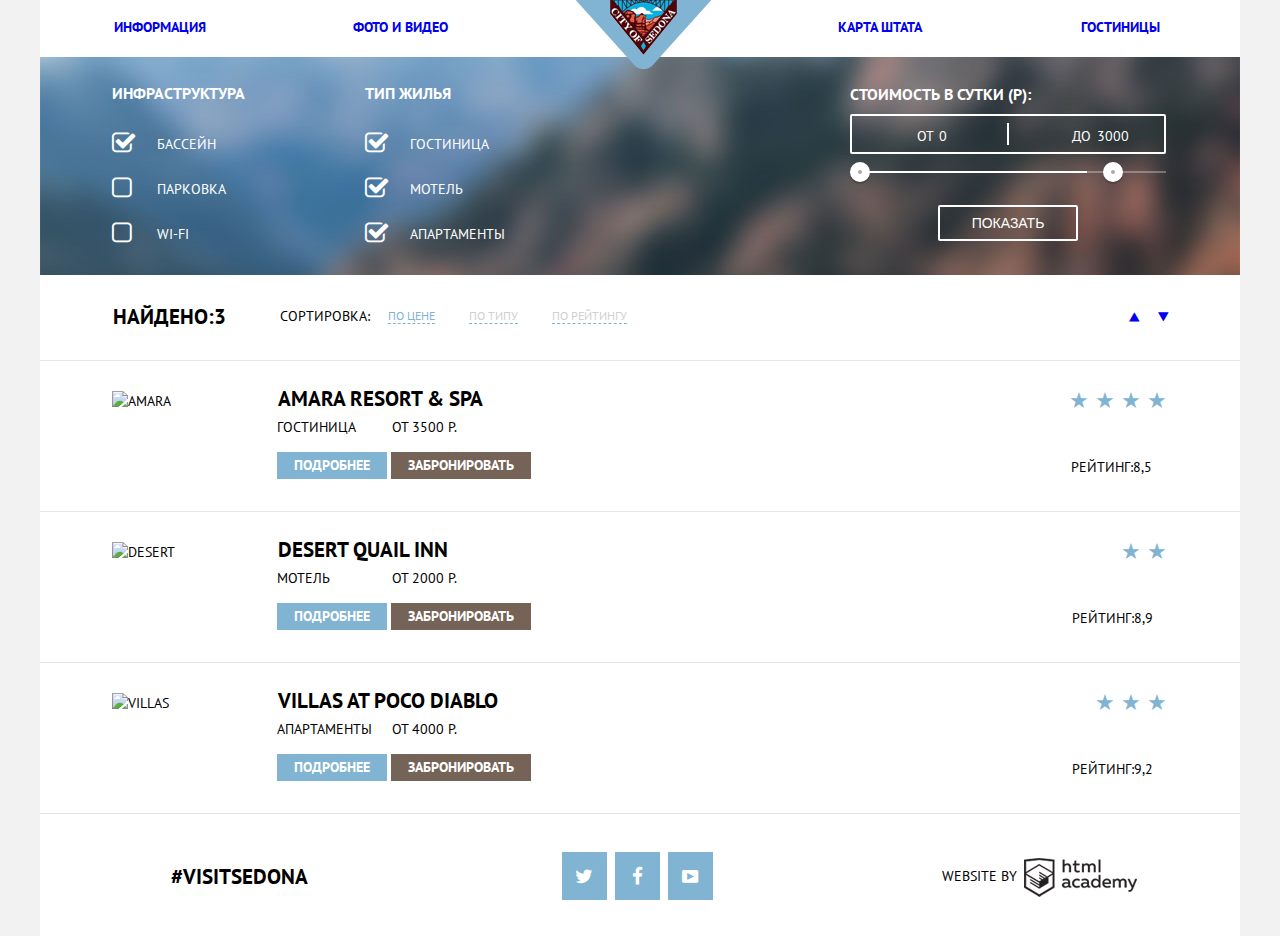
==== commit 5c925ecf: "js form" ====
--- a/sedona_hotels.html
+++ b/sedona_hotels.html
@@ -125,7 +125,7 @@
 				</div>
 				<div class="copyright">
 					website by
-					<a class="icon_htmlacademy"><img src="img/co_academy.png" alt="#HtmlAcademy"></a>
+					<a class="icon_htmlacademy"></a>
 					</div>
 				</div>
 			</footer>
--- a/css/style.css
+++ b/css/style.css
@@ -1,5 +1,4 @@
 html, body {
-	text-transform: uppercase;
 	padding: 0;
 	margin: 0px;
 	font-weight: 400;
@@ -8,6 +7,7 @@
 	font-family: "PT sans", Arial,sans-serif;
 	background-color: #f2f2f2;
 	color: #000000;
+	text-transform: uppercase;
 }
 @font-face {
 	font-weight: normal;
@@ -79,7 +79,6 @@
 	font-size: 21px;
 	padding-top: 60px;
 	color: #000000;
-	margin-bottom: 31px;
 	line-height: 26px;
 }
 
@@ -101,8 +100,8 @@
 
 .container {
 	width: 1200px;
-	margin: 0px 40px;
-	/*padding: 0 0;*/
+	margin: 0px auto;
+	padding: 0 0;
 	background-color: white;
 }
 
@@ -349,26 +348,35 @@
 .form_search_hotels {
 	position: absolute;
 	width: 570px;
-	height: 482px;
 	left: 316px;
 	background-color: white;
 	top: 207px;
 }
 
 .form_search_hotels .form_title {
+	background-color: #766357;
+	color: white;
 	display: block;
-	background-color: #766357;
+	text-decoration: none;
 	padding-top: 30px;
 	padding-bottom: 30px;
-	margin-bottom: 56px;
-	color: white;
-}
-.form_search_hotels .form_params {
+}
+.form_title a {
+	padding: 0;
+	color: inherit;
+	text-decoration: inherit; 
+}
+.form_params {
 	position: relative;
 	min-height: 342px;
 	width: 458px;
 	margin-left: 55px;
 	margin-right: 55px;
+	display: none;
+}
+
+.form_params_show {
+	display: block;
 }
 
 .form_params label {
@@ -383,6 +391,7 @@
 	background-color: #f2f2f2;
 	height: 30px;
 	margin-left: 33px;
+	border: none;
 }
 
 .form_search_hotels .field_date_in {
@@ -402,6 +411,7 @@
 	margin-bottom: 32px;
 	float: left;
 	margin-left: 1px;
+	margin-top: 56px;
 }
 
 .field_title_out {
@@ -435,6 +445,7 @@
 	background-color: #81b3d2;
 	text-transform: uppercase;
 	font-family: "PT sans", Arial,sans-serif;
+	margin-bottom: 56px;
 }
 
 .map {
@@ -556,7 +567,7 @@
 	padding-top: 32px;
 	padding-bottom: 32px;
 	width: 78px;
-	font-size: 12px;
+	font-size: 14px;
 	line-height: 18px;
 	font-weight: 400;
 }
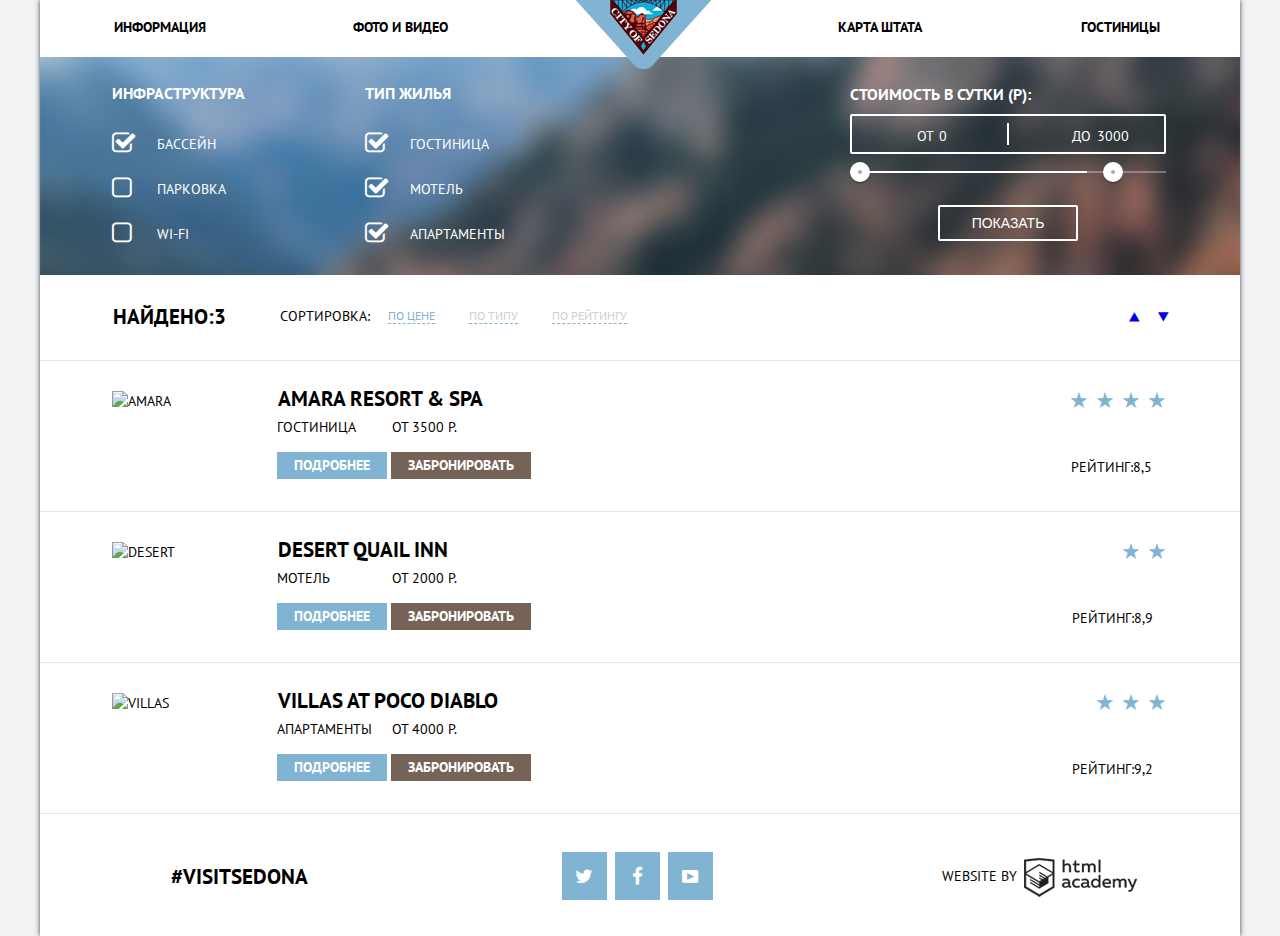
==== commit c3c09687: "aaa" ====
--- a/sedona_hotels.html
+++ b/sedona_hotels.html
@@ -126,7 +126,6 @@
 				<div class="copyright">
 					website by
 					<a class="icon_htmlacademy"></a>
-					</div>
 				</div>
 			</footer>
 		</div> <!--container div -->
--- a/css/style.css
+++ b/css/style.css
@@ -20,19 +20,19 @@
 
 [class^="icon-"]::before,
 [class*=" icon-"]::before {
-  display: inline-block;
-
-  font-weight: normal;
-
-  speak: none;
-  text-decoration: inherit;
-  width: 1em;
-  font-style: normal;
-  font-variant: normal;
-  font-family: "symbols-sedona";
-  text-align: center;
-  text-transform: none;
-  line-height: 24px;
+	display: inline-block;
+
+	font-weight: normal;
+
+	speak: none;
+	text-decoration: inherit;
+	width: 1em;
+	font-style: normal;
+	font-variant: normal;
+	font-family: "symbols-sedona";
+	text-align: center;
+	text-transform: none;
+	line-height: 24px;
 }
 
 .icon-facebook::before { content: "\66"; } /* "f" */
@@ -103,6 +103,7 @@
 	margin: 0px auto;
 	padding: 0 0;
 	background-color: white;
+	box-shadow: 0 0 5px 0 #34495e
 }
 
 /*главное меню*/
@@ -144,6 +145,7 @@
 	line-height: 26px;
 	text-decoration: none;
 	font-weight: bold;
+	color: #000000;;
 }
 
 .main_navigation a:visited {
@@ -151,8 +153,8 @@
 	font-size: 14px;
 	text-decoration: none;
 	text-transform: uppercase;
-	color: black;
-	font-weight: bold;
+	font-weight: bold;
+	color: #000000;
 }
 
 .intro {
@@ -377,7 +379,11 @@
 
 .form_params_show {
 	display: block;
-}
+	-webkit-animation: bounce 0.7s; 
+	animation: bounce 0.7s;
+}
+
+
 
 .form_params label {
 	float: left;
@@ -446,6 +452,19 @@
 	text-transform: uppercase;
 	font-family: "PT sans", Arial,sans-serif;
 	margin-bottom: 56px;
+}
+
+.calendar_in {
+	position: absolute;
+	top: 60px;
+	right: 18px;
+	color: #c2c2c2;
+}
+.calendar_out {
+	position: absolute;
+	top: 129px;
+	right: 18px;
+	color: #c2c2c2;
 }
 
 .map {
@@ -848,4 +867,41 @@
 	color: #000000;
 
 	background: #ffffff;
+}
+@-webkit-keyframes bounce { 
+0% { 
+-webkit-transform: translateX(-2000px); 
+transform: translateX(-2000px); 
+} 
+70% { 
+-webkit-transform: translateX(30px); 
+transform: translateX(30px); 
+} 
+90% { 
+-webkit-transform: translateX(-10px); 
+transform: translateX(-10px); 
+} 
+100% { 
+-webkit-transform: translateX(0); 
+transform: translateX(0); 
+} 
+} 
+
+@keyframes bounce { 
+0% { 
+-webkit-transform: translateX(-2000px); 
+transform: translateX(-2000px); 
+} 
+70% { 
+-webkit-transform: translateX(30px); 
+transform: translateX(30px); 
+} 
+90% { 
+-webkit-transform: translateX(-10px); 
+transform: translateX(-10px); 
+} 
+100% { 
+-webkit-transform: translateX(0); 
+transform: translateX(0); 
+} 
 }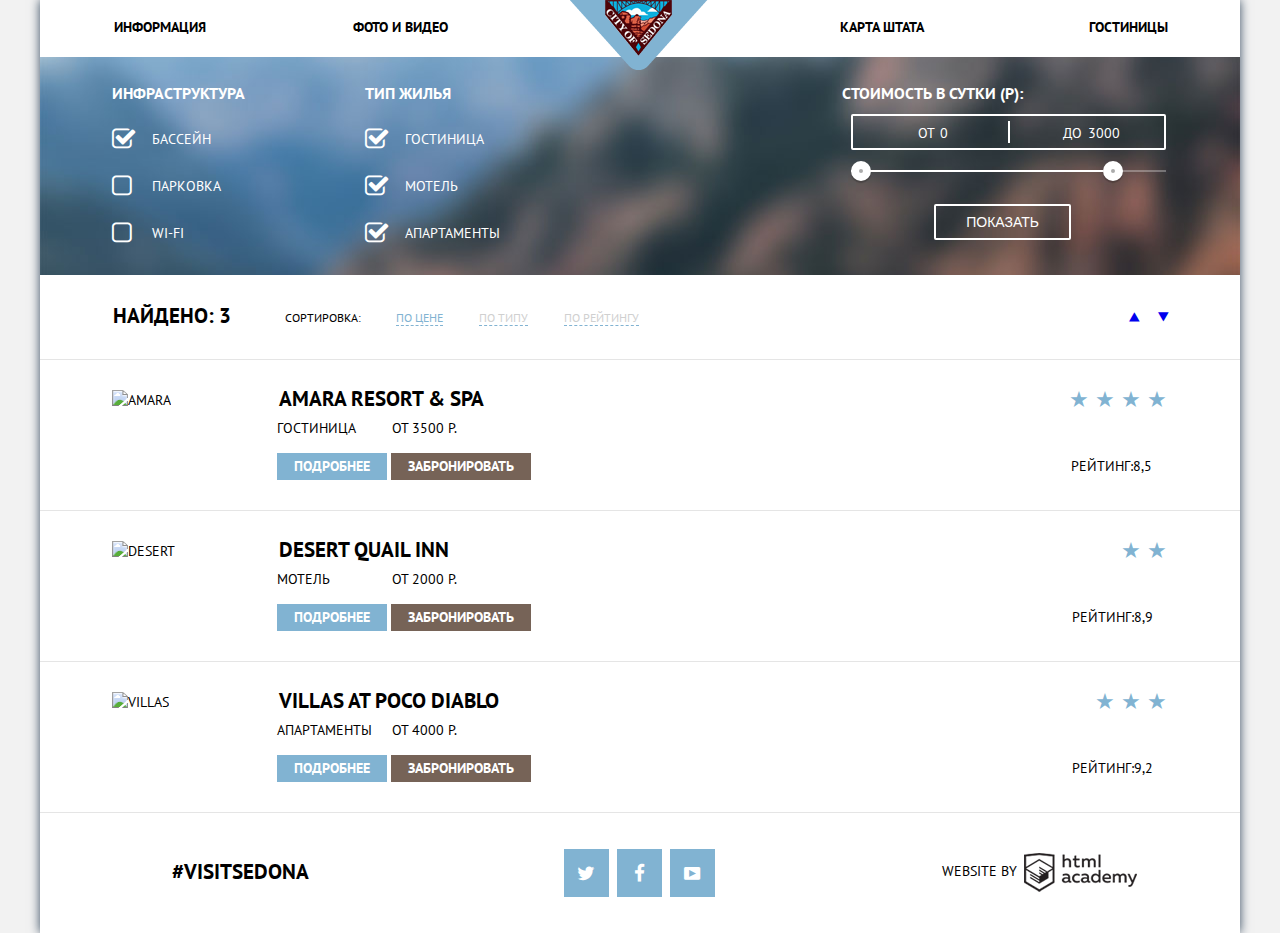
==== commit 00696bf8: "18:43 18.05" ====
--- a/sedona_hotels.html
+++ b/sedona_hotels.html
@@ -55,7 +55,7 @@
 				</form>
 				<div class="search_results"> <!-- Блок: Карточки жилья и параметры поиска -->
 					<div class="sort_panel clearfix">
-						<div class="found_results">Найдено:<span>3</span> <!-- Возмонжо просто ссылка? -->
+						<div class="found_results">Найдено:<span> 3</span> <!-- Возмонжо просто ссылка? -->
 						</div> 
 						<div class="sort_label">Сортировка:</div>
 						<ul class="sort_params">
--- a/css/style.css
+++ b/css/style.css
@@ -4,10 +4,10 @@
 	font-weight: 400;
 	font-size: 14px;
 	line-height: 21px;
-	font-family: "PT sans", Arial,sans-serif;
 	background-color: #f2f2f2;
 	color: #000000;
 	text-transform: uppercase;
+	font-family: "PT sans", Arial,sans-serif;
 }
 @font-face {
 	font-weight: normal;
@@ -26,13 +26,13 @@
 
 	speak: none;
 	text-decoration: inherit;
-	width: 1em;
 	font-style: normal;
 	font-variant: normal;
 	font-family: "symbols-sedona";
 	text-align: center;
 	text-transform: none;
 	line-height: 24px;
+	width: 1em;
 }
 
 .icon-facebook::before { content: "\66"; } /* "f" */
@@ -77,16 +77,17 @@
 .content_block .content_title {
 	font-weight: bold;
 	font-size: 21px;
-	padding-top: 60px;
 	color: #000000;
 	line-height: 26px;
+	margin-bottom: 30px;
+	padding-top: 60px;
 }
 
 .features_text .content_title {
+	margin-bottom: 25px;
+	padding-top: 55px;
+	color: inherit;
 	line-height: 21px;
-	color: inherit;
-	padding-top: 55px;
-	margin-bottom: 25px;
 }
 
 .features_text.other_color{
@@ -98,12 +99,16 @@
 	background-color: #eeeeee;
 }
 
+.content_title.other_params {
+	padding-top: 48px;
+	margin-bottom: 23px;
+}
 .container {
 	width: 1200px;
 	margin: 0px auto;
+	background-color: white;
+	box-shadow: 0 0 10px 0 #34495e;
 	padding: 0 0;
-	background-color: white;
-	box-shadow: 0 0 5px 0 #34495e
 }
 
 /*главное меню*/
@@ -116,11 +121,12 @@
 }
 
 .logo {
-	margin-top: -15px;
 	position: absolute;
 	display: block;
 	padding-left: 55px;
 	padding-right: 0px;
+	top: 0;
+	left: 475px;
 }
 
 .main_navigation li {
@@ -128,16 +134,18 @@
 	padding-top: 14px;
 	padding-bottom: 17px;
 	padding-right: 0px;
+	min-width: 240px;
 	text-align: center;
-	min-width: 240px;
 }
 
 .main_navigation li:last-child {
 	float: right;
+	margin-right: 6px;
 }
 
 .main_navigation li:nth-child(4) {
 	float: right;
+	margin-right: -8px;
 }
 
 .main_navigation a {
@@ -158,10 +166,10 @@
 }
 
 .intro {
+	background-image: url("../img/intro.jpg");
+	background-position: 0px 95%;
+	background-repeat: no-repeat;
 	height: 507px;
-	background-image: url("../img/intro.jpg");
-	background-position: -2px 95%;
-	background-repeat: no-repeat;
 }
 
 .content_block {
@@ -169,8 +177,8 @@
 }
 
 .content_title {
+	color: #FFF;
 	padding-bottom: 20px;
-	color: #FFF;
 	padding-top: 50px; 
 }
 
@@ -190,7 +198,7 @@
 .content_block p {
 	margin: 0;
 	padding: 0;
-	margin-bottom: 16px;
+	margin-bottom: 20px;
 }
 
 .features_picture {
@@ -208,8 +216,8 @@
 }
 
 .content_about .title_about {
-	padding-top: 165px;
-	margin-bottom: 27px;
+	padding-top: 163px;
+	margin-bottom: 23px;
 	font-size: 21px;
 }
 
@@ -219,7 +227,7 @@
 }
 
 .content_about p {
-	margin-bottom: 80px;
+	margin-bottom: 82px;
 	padding-top: 0px;
 }
 
@@ -272,8 +280,8 @@
 .tag {
 	float:left;
 	padding-bottom: 40px;
-	padding-top:50px;
-	padding-left: 61px;
+	padding-top:46px;
+	padding-left: 62px;
 	margin-left:70px;
 	width:240px;
 	font-size:21px;
@@ -283,10 +291,10 @@
 .footer_social {
 	float: left;
 	width: 400px;
-	margin-left: 26px;
-	padding-top: 38px;
+	margin-left: 27px;
+	text-align: center;
 	padding-bottom: 36px;
-	text-align: center;
+	padding-top: 36px;
 }
 
 .social_btn {
@@ -308,16 +316,16 @@
 	float:right;
 	width: 240px;
 	margin-right: 58px;
-	padding-top: 52px;
+	padding-top: 48px;
 	padding-bottom: 40px;
 }
 
 .icon_htmlacademy {
 	display:block;
 	width: 113px;
-	height: 39px;
+	height: 40px;
 	position: absolute;
-	top: 44px;
+	top: 40px;
 	left: 82px;
 	background-image: url(../img/co_academy.png);
 	background-repeat: no-repeat;
@@ -331,37 +339,39 @@
 	position: relative;
 }
 
-.content_block .map_title {
+.content_title.map_title {
 	font-size: 30px;
 	font-weight: bold;
 	line-height: 24px;
-	margin-bottom: 28px;
+	margin-bottom: 30px;
+	padding-top: 55px;
 }
 
 .content_block .map_text {
 	font-size: 14px;
-	line-height: 26px;
+	line-height: 24px;
 	font-weight: 400;
 	padding: 0;
 	margin: 0;
-	margin-bottom: 130px;
+	margin-bottom: 133px;
 }
 
 .form_search_hotels {
 	position: absolute;
 	width: 570px;
-	left: 316px;
+	left: 315px;
 	background-color: white;
-	top: 207px;
+	top: 205px;;
 }
 
 .form_search_hotels .form_title {
 	background-color: #766357;
-	color: white;
-	display: block;
 	text-decoration: none;
 	padding-top: 30px;
 	padding-bottom: 30px;
+	display: block;
+	color: white;
+	margin-bottom: 0;
 }
 .form_title a {
 	padding: 0;
@@ -383,8 +393,6 @@
 	animation: bounce 0.7s;
 }
 
-
-
 .form_params label {
 	float: left;
 	line-height: 26px;
@@ -393,31 +401,35 @@
 }
 
 .form_params input {
-	width: 115px;
+	border: none;
+	padding-left: 15px;
 	background-color: #f2f2f2;
-	height: 30px;
-	margin-left: 33px;
-	border: none;
+	text-transform: inherit;
+	font-weight: inherit;
+	width: 100px;
+	height: 40px;
 }
 
 .form_search_hotels .field_date_in {
-	width: 342px;
-	height: 33px;
-	margin-left: 16px;
+	width: 329px;
+	height: 38px;
+	margin-left: 21px;
+	padding-top: 0;;;
 
 }
 .form_search_hotels .field_date_out {
-	width: 342px;
-	height: 32px;
-	margin-left: 16px;
+	width: 329px;
+	height: 36px;
+	margin-left: 18px;
 	background-color: #f2f2f2;
+	padding-left: 0px;
+	padding-right: 13px;;
 }
 
 .field_title_in {
-	margin-bottom: 32px;
-	float: left;
-	margin-left: 1px;
-	margin-top: 56px;
+	margin-bottom: 28px;
+	margin-left: 4px;
+	margin-top: 54px;
 }
 
 .field_title_out {
@@ -425,8 +437,8 @@
 	font-weight: bold;
 	line-height: 26px;
 	float: left;
-	margin-left: -3px;
-	margin-bottom: 35px;
+	margin-left: 2px;
+	margin-bottom: 29px;
 }
 
 .field_title_adults {
@@ -441,39 +453,68 @@
 
 .form_params .btn_search {
 	margin-top: 52px;
-	width: 459px;
-	margin-left: 0px;
-	height: 61px;
+	width: 458px;
+	height: 59px;
 	font-size: 21px;
-	font-weight: bold;
 	line-height: 26px;
+	margin-bottom: 56px;
+	font-family: "PT sans", Arial,sans-serif;
+	text-transform: uppercase;
+	background-color: #81b3d2;
+	padding-right: 5px;
 	color: #FFFFFF;
-	background-color: #81b3d2;
-	text-transform: uppercase;
-	font-family: "PT sans", Arial,sans-serif;
-	margin-bottom: 56px;
-}
-
-.calendar_in {
-	position: absolute;
-	top: 60px;
-	right: 18px;
-	color: #c2c2c2;
-}
-.calendar_out {
-	position: absolute;
-	top: 129px;
-	right: 18px;
-	color: #c2c2c2;
-}
-
+	padding-left: 5px;
+	margin-left: 0;;
+}
 .map {
 	width: auto;
-	height: 472px;
+	height: 474px;
 	background-image: url(../img/sedona_map.jpg);
 	background-repeat: no-repeat;
 	background-position: 0 0;
 }
+.calendar_in {
+	position: absolute;
+	top: 63px;
+	right: 9px;
+	color: #c2c2c2;
+	font-size: 19px;
+}
+.calendar_out {
+	position: absolute;
+	top: 130px;
+	right: 9px;
+	color: #c2c2c2;
+	font-size: 19px;;
+}
+
+.adults_minus {
+	position:absolute;
+	top: 198px;
+	left: 125px;
+	color: #c2c2c2;
+}
+.adults_plus {
+	position:absolute;
+	top: 198px;
+	left: 200px;
+	color: #c2c2c2;
+}
+
+.children_minus {
+	position:absolute;
+	top: 198px;
+	right: 87px;
+	color: #c2c2c2;
+}
+
+.children_plus {
+	position:absolute;
+	top: 198px;
+	right: 11px;
+	color: #c2c2c2;
+}
+
 
 /*Страница отели*/
 .main_hotel {
@@ -486,13 +527,13 @@
 form.filters {
 	padding:0;
 	margin:0;
-	min-height:218px;
 	background-image: url(../img/form_background.jpg);
 	background-repeat:no-repeat;
 	background-position: 0 17%;
 	font-size:16px;
 	font-weight:400;
 	font-family:"PT sans", Arial,sans-serif;
+	min-height:218px;
 }
 form ul {
 	margin:0;
@@ -507,7 +548,7 @@
 	padding: 0;
 	color: #FFFFFF;
 	margin: 0;
-	margin-bottom: 30px;
+	margin-bottom: 25px;
 }
 
 .filters li {
@@ -548,13 +589,13 @@
 	list-style: none;
 	margin: 0px;
 	padding: 0px;
-	padding-top: 30px;
+	padding-top: 32px;
 	padding-bottom: 30px;
 }
 
 .sort_panel li {
 	display: inline-block;
-	padding-left: 30px;
+	padding-left: 32px;
 	font-size: 12px;
 	line-height: 18px;
 	font-weight: 400;;;;;
@@ -572,7 +613,7 @@
 .found_results {
 	float: left;
 	margin-left: 70px;
-	padding-top: 29px;
+	padding-top: 28px;
 	padding-right: 54px;
 	font-size: 21px;
 	font-weight: bold;
@@ -583,12 +624,13 @@
 
 .sort_label {
 	float: left;
-	padding-top: 32px;
+	padding-top: 34px;
 	padding-bottom: 32px;
 	width: 78px;
-	font-size: 14px;
+	font-size: 12px;
 	line-height: 18px;
 	font-weight: 400;
+	margin-right: 1px;
 }
 
 .sort_params {
@@ -646,11 +688,11 @@
 	font-size: 21px;
 	font-weight: bold;
 	line-height: 26px;
-	padding-top: 25px;
-	padding-left:1px;
+	padding-top: 26px;
 	margin-right: 76px;
-	margin-bottom: 5px;
-	min-width: 250px;;
+	margin-bottom: 6px;
+	min-width: 250px;
+	padding-left: 2px;;
 }
 
 .hotel_type {
@@ -710,11 +752,11 @@
 
 input[type="checkbox"]+label {
 	display: block;
-	padding-left: 45px;
-	line-height: 20px;
+	padding-left: 40px;
+	line-height: 21px;
 	position: relative;
 	cursor: pointer;
-	margin-bottom: 25px;
+	margin-bottom: 26px;
 }
 
 input[type="checkbox"] + label::before {
@@ -734,140 +776,147 @@
 
 /*Форма цены*/
 .filter-range {
-	width: 316px;
-	text-transform: uppercase;
-	margin-right: 74px;
-	margin-top: 27px;
-	color: #ffffff;
-	float: right;
+  width: 315px;
+  
+  color: #ffffff;
+  text-transform: uppercase;
+  float: right;
+  margin-right: 74px;
+  margin-top: 26px;;;;
 }
 
 .filter-range-title {
-	margin-bottom: 9px;
-
-	font-weight: 600;
-	font-size: 16px;
-	line-height: 21px;
+  margin-bottom: 10px;
+
+  font-weight: 600;
+  font-size: 16px;
+  line-height: 21px;
+  margin-left: -9px;
 }
 
 .price-controls {
-	position: relative;
-	height: 36px;
-	margin-bottom: 17px;
-
-	font-size: 0;
-
-	border: 2px solid #ffffff;
-	border-radius: 2px;
+  position: relative;
+
+  font-size: 0;
+  border-radius: 2px;
+  border: 2px solid #ffffff;
+  margin-bottom: 20px;
+  height: 32px;
 }
 
 .price-controls::after {
-	content: "";
-	position: absolute;
-	top: 50%;
-	left: 50%;
-
-	width: 2px;
-	height: 22px;
-
-	background: #ffffff;
-	transform: translate(-50%, -50%);
+  content: "";
+  position: absolute;
+  top: 50%;
+  left: 50%;
+
+  width: 2px;
+  height: 22px;
+
+  background: #ffffff;
+  transform: translate(-50%, -50%);
 }
 
 .price-controls label {
-	display: inline-block;
-
-	font-size: 14px;
-
-	cursor: pointer;
-	vertical-align: top;
-	line-height: 38px;
-}
-
-.price-controls .min-price,
+  display: inline-block;
+
+  font-size: 14px;
+  line-height: 32px;
+  vertical-align: top;
+  cursor: pointer;
+}
+
+.price-controls .min-price {
+  width: 80px;
+  padding: 0;
+  padding-left: 65px;
+}
 .price-controls .max-price {
-	width: 90px;
-	padding-left: 65px;
+  width: 80px;
+  padding: 0;
+  padding-left: 65px;
 }
 
 .price-controls input {
-
-	background: none;
-	border: none;
-	outline: none;
-	font: inherit;
-	color: inherit;
-	margin: 0;
-
-	width: 50px;
+  outline: none;
+  border: none;
+  background: none;
+  font: inherit;
+  color: inherit;
+  margin: 0;
+  width: 50px;
 }
 
 .range-controls {
-	position: relative;
-
-	margin-bottom: 32px;
+  position: relative;
+
+  margin-bottom: 32px;
 }
 
 .range-controls .scale {
-	height: 2px;
-	background: rgba(255, 255, 255, 0.3);
+  height: 2px;
+
+  background: rgba(255, 255, 255, 0.3);
 }
 
 .range-controls .bar {
-	width: 75%;
-	height: 2px;
-
-	background: #ffffff;
+  width: 80%;
+  height: 2px;
+
+  background: #ffffff;
 }
 
 .range-toggle {
-	position: absolute;
-
-	width: 4px;
-	height: 4px;
-
-	background: #ababab;
-	border: 8px solid #ffffff;
-	border-radius: 50%;
-	box-shadow: 0 2px 1px 0 rgba(0, 1, 1, 0.2);
-	cursor: pointer;
-	top: -9px;
+  position: absolute;
+  top: -9px;
+
+  width: 4px;
+  height: 4px;
+
+  background: #ababab;
+  border: 8px solid #ffffff;
+  border-radius: 50%;
+  box-shadow: 0 2px 1px 0 rgba(0, 1, 1, 0.2);
+  cursor: pointer;
 }
 
 .range-toggle:hover {
-	background: #1c4f80;
+  background: #1c4f80;
 }
 
 .range-toggle-min {
-	left: 0px;
+  left: 0;
 }
 
 .range-toggle-max {
-	left: 80%;
+  left: 80%;
 }
 
 .btn-transparent {
-	display: block;
-	margin: 0 auto;
-	padding: 6px 32px;
-
-	font-size: 14px;
-	line-height: 20px;
-	color: #ffffff;
-	text-transform: uppercase;
-
-	background: transparent;
-	border: 2px solid #ffffff;
-	border-radius: 2px;
-	outline: none;
-	cursor: pointer;
+  display: block;
+  padding: 6px 30px;
+
+  font-size: 14px;
+  line-height: 20px;
+  color: #ffffff;
+  text-transform: uppercase;
+
+  background: transparent;
+  border: 2px solid #ffffff;
+  border-radius: 2px;
+  outline: none;
+  cursor: pointer;
+  margin: 0 auto;
+
+  margin-right: 95px;
 }
 
 .btn-transparent:hover {
-	color: #000000;
-
-	background: #ffffff;
-}
+  color: #000000;
+
+  background: #ffffff;
+}
+
 @-webkit-keyframes bounce { 
 0% { 
 -webkit-transform: translateX(-2000px); 
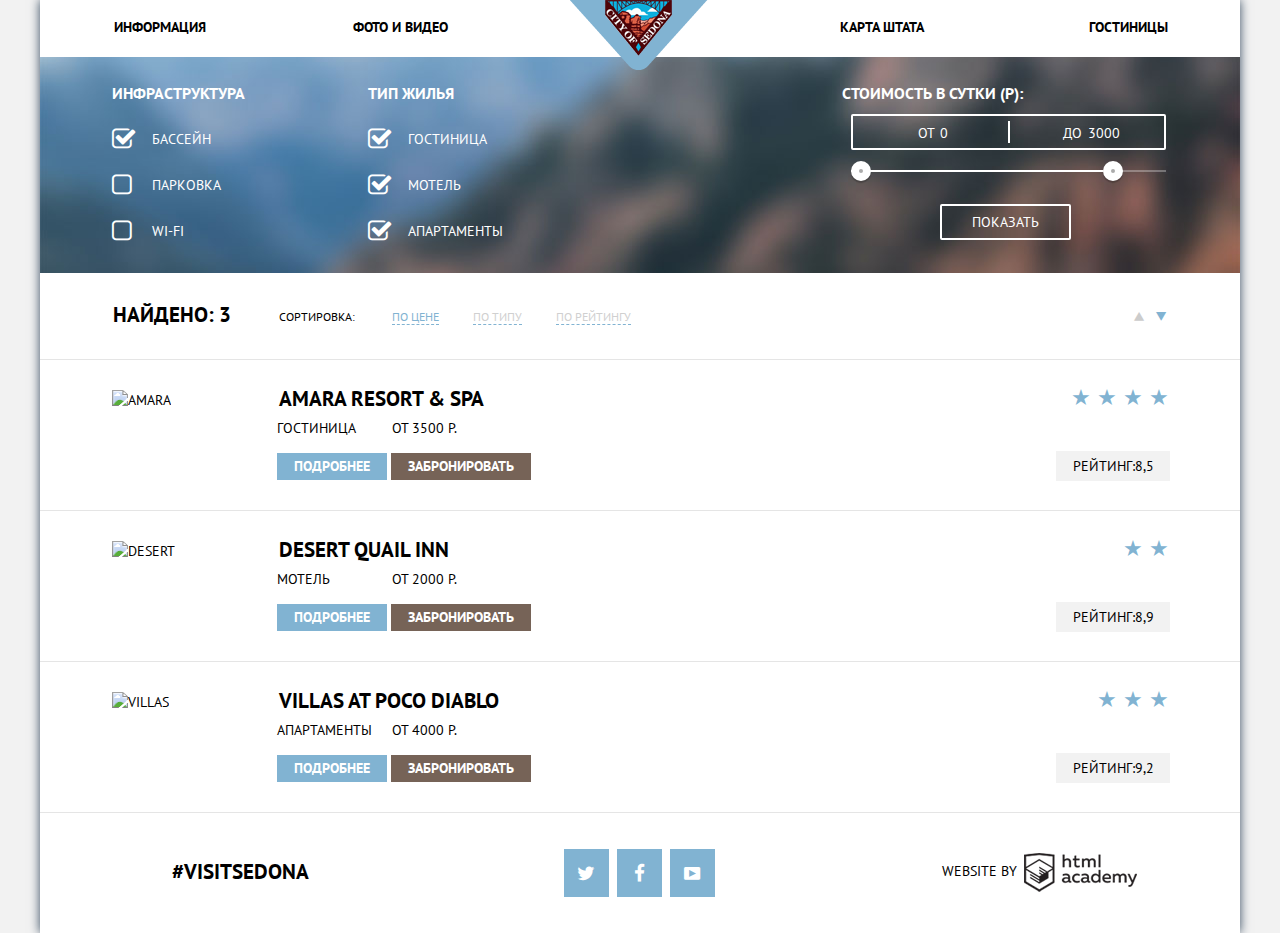
==== commit 87879057: "end final 2" ====
--- a/sedona_hotels.html
+++ b/sedona_hotels.html
@@ -3,6 +3,7 @@
 	<head>
 		<meta charset="UTF-8">
 		<link href="css/style.css" rel="stylesheet">
+		<link href="css/normalize.css" rel="stylesheet">
 		<link href='https://fonts.googleapis.com/css?family=PT+Sans:400,700,400italic,700italic&subset=latin,cyrillic,cyrillic-ext,latin-ext' rel='stylesheet' type='text/css'>
 		<title>HTML Academy: Седона.Отели</title>
 	</head>
--- a/css/style.css
+++ b/css/style.css
@@ -379,12 +379,12 @@
 	text-decoration: inherit; 
 }
 .form_params {
-	position: relative;
-	min-height: 342px;
-	width: 458px;
+	min-height: 340px;
+	width: 480px;
 	margin-left: 55px;
 	margin-right: 55px;
 	display: none;
+	position: relative;
 }
 
 .form_params_show {
@@ -402,19 +402,20 @@
 
 .form_params input {
 	border: none;
-	padding-left: 15px;
+	padding-left: 7px;
 	background-color: #f2f2f2;
+	width: 100px;
+	height: 39px;
 	text-transform: inherit;
 	font-weight: inherit;
-	width: 100px;
-	height: 40px;
 }
 
 .form_search_hotels .field_date_in {
 	width: 329px;
 	height: 38px;
 	margin-left: 21px;
-	padding-top: 0;;;
+	padding-top: 0;
+	padding-left: 16px;
 
 }
 .form_search_hotels .field_date_out {
@@ -422,14 +423,15 @@
 	height: 36px;
 	margin-left: 18px;
 	background-color: #f2f2f2;
-	padding-left: 0px;
-	padding-right: 13px;;
+	padding-left: 10px;
+	padding-right: 3px;
+	text-align: left;;
 }
 
 .field_title_in {
 	margin-bottom: 28px;
 	margin-left: 4px;
-	margin-top: 54px;
+	margin-top: 55px;
 }
 
 .field_title_out {
@@ -441,19 +443,24 @@
 	margin-bottom: 29px;
 }
 
-.field_title_adults {
+.form_params .field_adults{
+	margin-left: 40px;
+	text-align: center;
+	padding-right: 6px;
 }
 .form_params .field_title_children {
 	float: right;
+	margin-right: 22px;
 }
 
 .form_params .field_number_chld {
-	margin-left: 19px;
+	margin-left: 22px;
+	text-align: center;
+	padding-right: 5px;
 }
 
 .form_params .btn_search {
-	margin-top: 52px;
-	width: 458px;
+	width: 458px;;;
 	height: 59px;
 	font-size: 21px;
 	line-height: 26px;
@@ -461,10 +468,10 @@
 	font-family: "PT sans", Arial,sans-serif;
 	text-transform: uppercase;
 	background-color: #81b3d2;
-	padding-right: 5px;
 	color: #FFFFFF;
-	padding-left: 5px;
-	margin-left: 0;;
+	margin-top: 51px;
+	float: left;
+	padding-right: 5px;;
 }
 .map {
 	width: auto;
@@ -475,17 +482,17 @@
 }
 .calendar_in {
 	position: absolute;
-	top: 63px;
-	right: 9px;
+	top: 62px;
+	right: 28px;
 	color: #c2c2c2;
-	font-size: 19px;
+	font-size: 21px;
 }
 .calendar_out {
 	position: absolute;
-	top: 130px;
-	right: 9px;
+	top: 129px;
+	right: 28px;
 	color: #c2c2c2;
-	font-size: 19px;;
+	font-size: 21px;;
 }
 
 .adults_minus {
@@ -504,14 +511,14 @@
 .children_minus {
 	position:absolute;
 	top: 198px;
-	right: 87px;
+	right: 108px;
 	color: #c2c2c2;
 }
 
 .children_plus {
 	position:absolute;
 	top: 198px;
-	right: 11px;
+	right: 31px;
 	color: #c2c2c2;
 }
 
@@ -533,7 +540,7 @@
 	font-size:16px;
 	font-weight:400;
 	font-family:"PT sans", Arial,sans-serif;
-	min-height:218px;
+	min-height:216px;
 }
 form ul {
 	margin:0;
@@ -568,7 +575,7 @@
 }
 
 .input-group:nth-child(2) {
-	margin-left: 0px;
+	margin-left: 3px;
 }
 
 .block_cost {
@@ -581,8 +588,9 @@
 }
 
 .sort_panel {
-	min-height: 82px;
+	min-height: 85px;
 	border-bottom: 1px solid #e5e5e5;
+	padding-top: 1px;
 }
 
 .sort_panel ul {
@@ -595,7 +603,7 @@
 
 .sort_panel li {
 	display: inline-block;
-	padding-left: 32px;
+	padding-left: 30px;
 	font-size: 12px;
 	line-height: 18px;
 	font-weight: 400;;;;;
@@ -614,7 +622,7 @@
 	float: left;
 	margin-left: 70px;
 	padding-top: 28px;
-	padding-right: 54px;
+	padding-right: 48px;
 	font-size: 21px;
 	font-weight: bold;
 	line-height: 26px;
@@ -630,7 +638,7 @@
 	font-size: 12px;
 	line-height: 18px;
 	font-weight: 400;
-	margin-right: 1px;
+	margin-right: 5px;
 }
 
 .sort_params {
@@ -641,10 +649,18 @@
 	float:right;
 	padding-top: 30px;
 	padding-bottom: 30px;
-	margin-right: 65px;
-	font-size: 23px;
-	line-height: 20px;;
+	margin-right: 71px;
+	font-size: 22px;
+	line-height: 24px;
+	letter-spacing:-6px;
+	color:#cccccc;
+}
+.sort_up .sort_increase {
 	color: #cccccc;
+}
+
+.sort_up .sort_decrease {
+	color:#81b3d2;
 }
 
 .hotel_card {
@@ -733,16 +749,15 @@
 	margin-top: 26px;
 	font-size: 22px;
 	line-height: 21px;
-	padding: 3px;
+	padding: 1px;
 	color: #81b3d2;
 }
 
 .hotel_mark {
-	margin-top: 96px;
-	margin-bottom: 30px;
-	padding-left: 5px;
-	padding-right: 5px;
-	margin-right: 12px;
+	margin-top: 91px;
+	padding: 5px 16px 4px 17px;
+	background-color: #f2f2f2;
+	text-align: center;
 }
 
 input[type="checkbox"] {
@@ -756,7 +771,7 @@
 	line-height: 21px;
 	position: relative;
 	cursor: pointer;
-	margin-bottom: 26px;
+	margin-bottom: 25px;
 }
 
 input[type="checkbox"] + label::before {
@@ -845,6 +860,11 @@
   color: inherit;
   margin: 0;
   width: 50px;
+}
+ 
+
+.price-controls .min-price, .price-controls input {
+	color: inherit; 
 }
 
 .range-controls {
